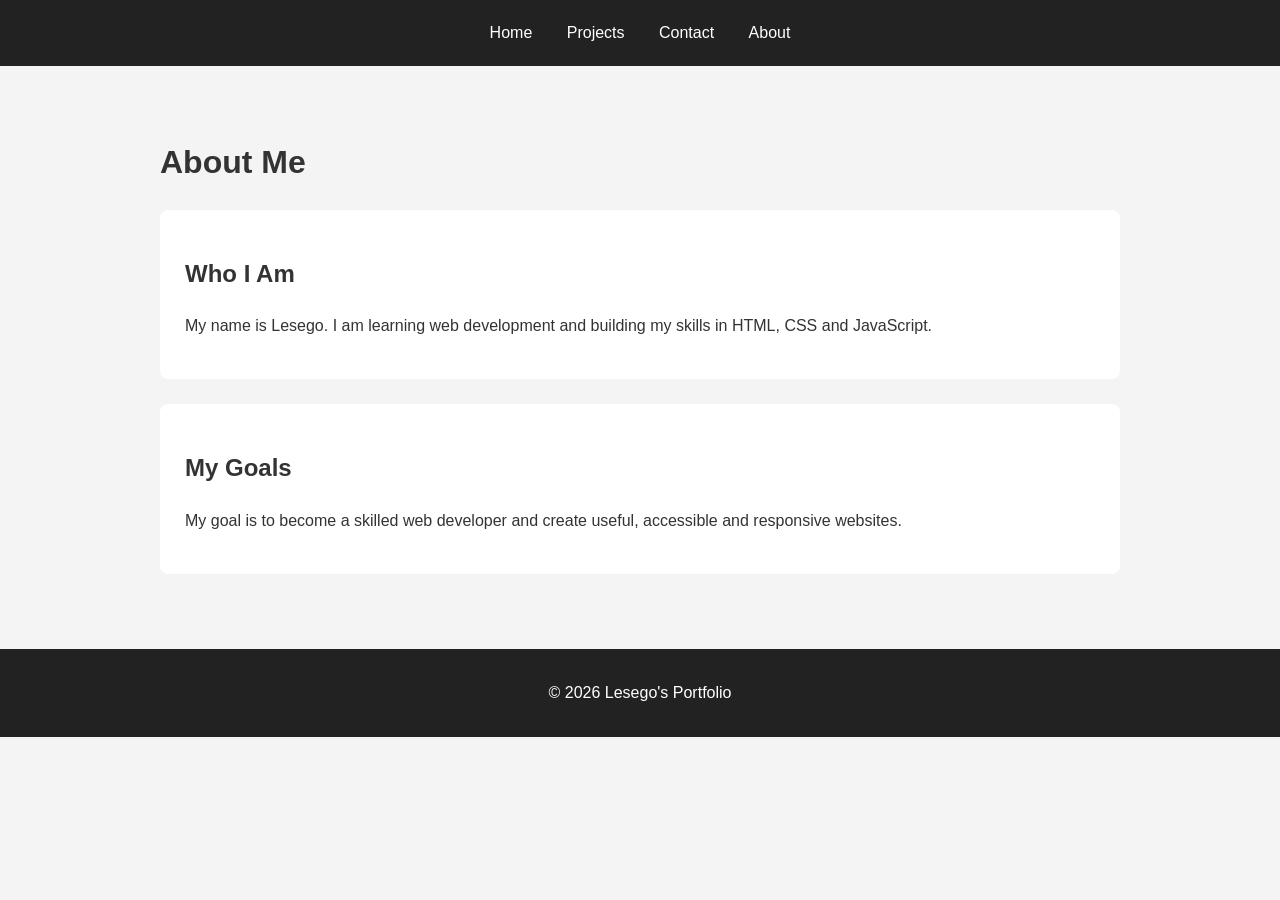
==== about.html @ 1c49242d "Add About page to portfolio" ====
<!DOCTYPE html>
<html lang="en">
<head>
    <meta charset="UTF-8">
    <meta name="viewport" content="width=device-width, initial-scale=1.0">
    <title>About - Lesego's Portfolio</title>
    <link rel="stylesheet" href="style.css">
</head>
<body>

    <header>
        <nav>
            <a href="index.html" class="nav-link">Home</a>
            <a href="projects.html" class="nav-link">Projects</a>
            <a href="contact.html" class="nav-link">Contact</a>
            <a href="about.html" class="nav-link">About</a>
        </nav>
    </header>

    <main>
        <h1>About Me</h1>

        <section>
            <h2>Who I Am</h2>
            <p>My name is Lesego. I am learning web development and building my skills in HTML, CSS and JavaScript.</p>
        </section>

        <section>
            <h2>My Goals</h2>
            <p>My goal is to become a skilled web developer and create useful, accessible and responsive websites.</p>
        </section>
    </main>

    <footer>
        <p>&copy; 2026 Lesego's Portfolio</p>
    </footer>

    <script src="script.js"></script>
</body>
</html>
---- style.css ----
/* GENERAL STYLES */
* {
    box-sizing: border-box;
}

body {
    margin: 0;
    font-family: Arial, sans-serif;
    background-color: #f4f4f4;
    color: #333;
    line-height: 1.6;
}

/* HEADER */
header {
    background-color: #222;
    color: white;
    text-align: center;
    padding: 20px;
}

/* NAVIGATION */
.navbar {
    display: flex;
    justify-content: center;
    gap: 25px;
    flex-wrap: wrap;
    margin-top: 15px;
}

.nav-link {
    color: white;
    text-decoration: none;
    padding: 8px 15px;
    border-radius: 5px;
    transition: background-color 0.3s ease;
}

.nav-link:hover {
    background-color: #555;
}

/* KEYBOARD FOCUS */
a:focus-visible,
button:focus-visible,
input:focus-visible,
textarea:focus-visible {
    outline: 3px solid #0077cc;
    outline-offset: 3px;
}

/* MAIN CONTENT */
main {
    max-width: 1000px;
    margin: 30px auto;
    padding: 20px;
}

section {
    background-color: white;
    padding: 25px;
    border-radius: 8px;
    margin-bottom: 25px;
}

/* HOME PAGE */
.welcome {
    text-align: center;
}

.welcome img {
    width: 180px;
    height: 180px;
    object-fit: cover;
    border-radius: 50%;
}

/* PROJECT GRID */
.projects-grid {
    display: grid;
    grid-template-columns: repeat(2, 1fr);
    gap: 20px;
}

.project-card {
    background-color: #eeeeee;
    padding: 20px;
    border-radius: 8px;
}
.project-card {
    transition: transform 0.3s ease;
}

.project-card:hover {
    transform: translateY(-5px);
}

/* CONTACT FORM */
form {
    display: flex;
    flex-direction: column;
    gap: 10px;
    max-width: 500px;
}

input,
textarea {
    padding: 12px;
    border: 1px solid #999;
    border-radius: 5px;
    font: inherit;
}

textarea {
    min-height: 120px;
}

button {
    background-color: #222;
    color: white;
    padding: 12px;
    border: none;
    border-radius: 5px;
    cursor: pointer;
}

button:hover {
    background-color: #555;
}

/* FOOTER */
footer {
    background-color: #222;
    color: white;
    text-align: center;
    padding: 15px;
}

/* RESPONSIVE DESIGN */
@media (max-width: 600px) {
    .navbar {
        gap: 8px;
    }

    .projects-grid {
        grid-template-columns: 1fr;
    }

    main {
        padding: 10px;
    }

    section {
        padding: 15px;
    }
}
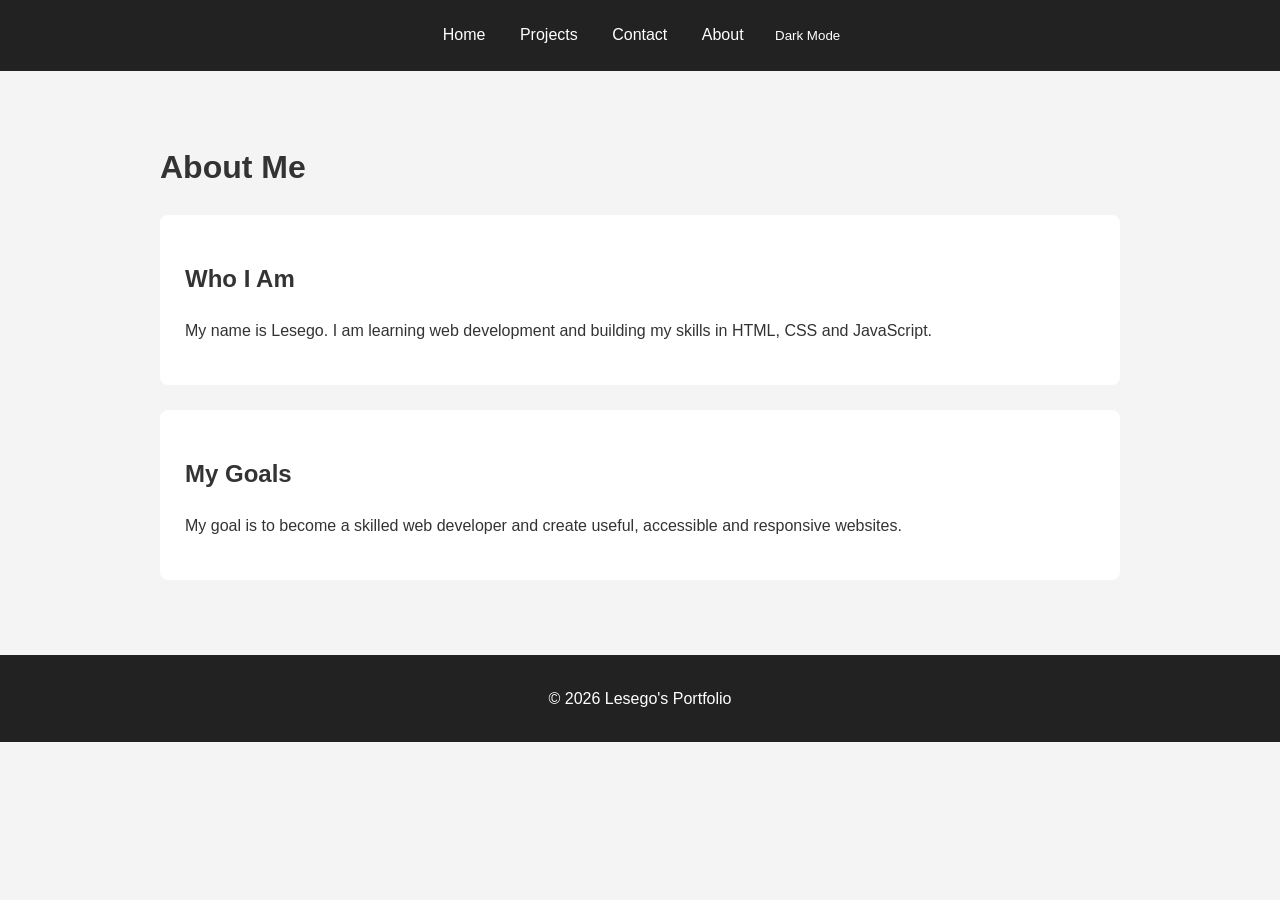
==== commit 4d5e452e: "Add dark mode toggle with saved theme preference" ====
--- a/about.html
+++ b/about.html
@@ -15,6 +15,7 @@
             <a href="projects.html" class="nav-link">Projects</a>
             <a href="contact.html" class="nav-link">Contact</a>
             <a href="about.html" class="nav-link">About</a>
+            <button id="themeToggle">Dark Mode</button>
         </nav>
     </header>
 
--- a/style.css
+++ b/style.css
@@ -155,3 +155,33 @@
         padding: 15px;
     }
 }
+
+/* DARK MODE */
+body.dark-mode {
+    background-color: #222;
+    color: #f1f1f1;
+}
+
+body.dark-mode header,
+body.dark-mode footer {
+    background-color: #111;
+}
+
+body.dark-mode .project-card {
+    background-color: #333;
+    color: #fff;
+}
+
+body.dark-mode input,
+body.dark-mode textarea {
+    background-color: #333;
+    color: #fff;
+    border: 1px solid #aaa;
+}
+
+#themeToggle {
+    padding: 8px 12px;
+    cursor: pointer;
+    border: none;
+    border-radius: 5px;
+}
